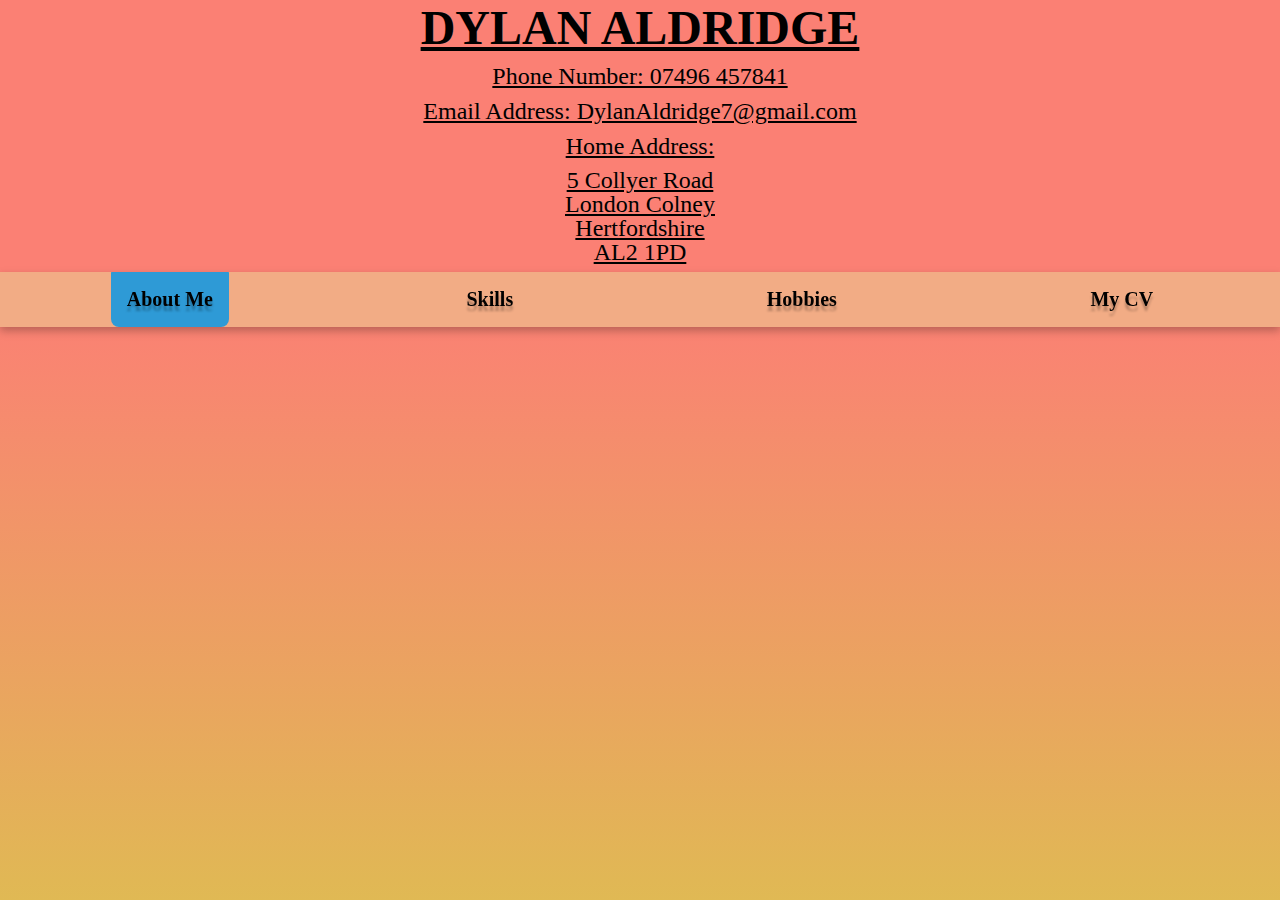
==== index.html @ ba331bc3 "Complete design of the title and navigation" ====
<!DOCTYPE html>
<html lang="en">

<head>
    <meta charset="UTF-8">
    <meta name="viewport" content="width=device-width, initial-scale=1.0">
    <title>Dylan Aldridge Portfolio</title>
    <link rel="stylesheet" href="assets/css/style.css">
</head>

<body>
    <div class="title"> <!-- My name and contact information -->
        <h1 class="name">Dylan Aldridge</h1>
        <div class="contact-info">
            <p class="phone">Phone Number: 07496 457841</p>
            <p class="email">Email Address: DylanAldridge7@gmail.com</p>
            <p class="address">Home Address:
                <span class="street">5 Collyer Road</span>
                <span class="city">London Colney</span>
                <span class="county">Hertfordshire</span>
                <span class="post-code">AL2 1PD</span>
            </p>
        </div>
    </div>
    <div class="navigation"> <!-- Navigation -->
        <div class="nav-link active"><a class="about-me" href="index.html">About Me</a></div>
        <div class="nav-link"><a class="skills" href="#">skills</a></div>
        <div class="nav-link"><a class="hobbies" href="#">Hobbies</a></div>
        <div class="nav-link"><a class="cv" href="https://bold.pro/my/dylan-aldridge" target="_blank">My CV</a></div>
    </div>
</body>

</html>
---- assets/css/style.css ----
* {
    margin: 0;
    padding: 0;
}

body {
    box-sizing: border-box;
    background: linear-gradient(180deg, #FB8074 33.85%, #E0B954 100%);
    height: 100vh;
}

/* Page Heading */

.title {
    text-decoration: underline;
    text-align: center;
    font-size: 1.5rem;
}

.name {
    margin-block-end: 0.5rem;
    text-transform: uppercase;
}

.address span {
    display: block;
    line-height: 1;
}

.street {
    margin-top: 0.5rem;
}

p {
    margin: 0.5rem;
}

/* Navigation */

.navigation {
    display: flex;
    justify-content: space-around;
    background: #F2AC85;
    filter: drop-shadow(0px 4px 4px rgba(0, 0, 0, 0.25));
    font-size: 1.25rem;
    font-weight: 700;
}

.nav-link {
    padding: 1rem;
    transition: 750ms ease-in-out;
}

.nav-link a {
    text-decoration: none;
    color: #000000;
    text-transform: capitalize;
    filter: drop-shadow(0px 5px 1px rgba(0, 0, 0, 0.25));
}

.active,
.nav-link:hover {
    border-radius: 0.05rem 0.05rem 0.5rem 0.5rem;
    background: #2E9AD6;
}
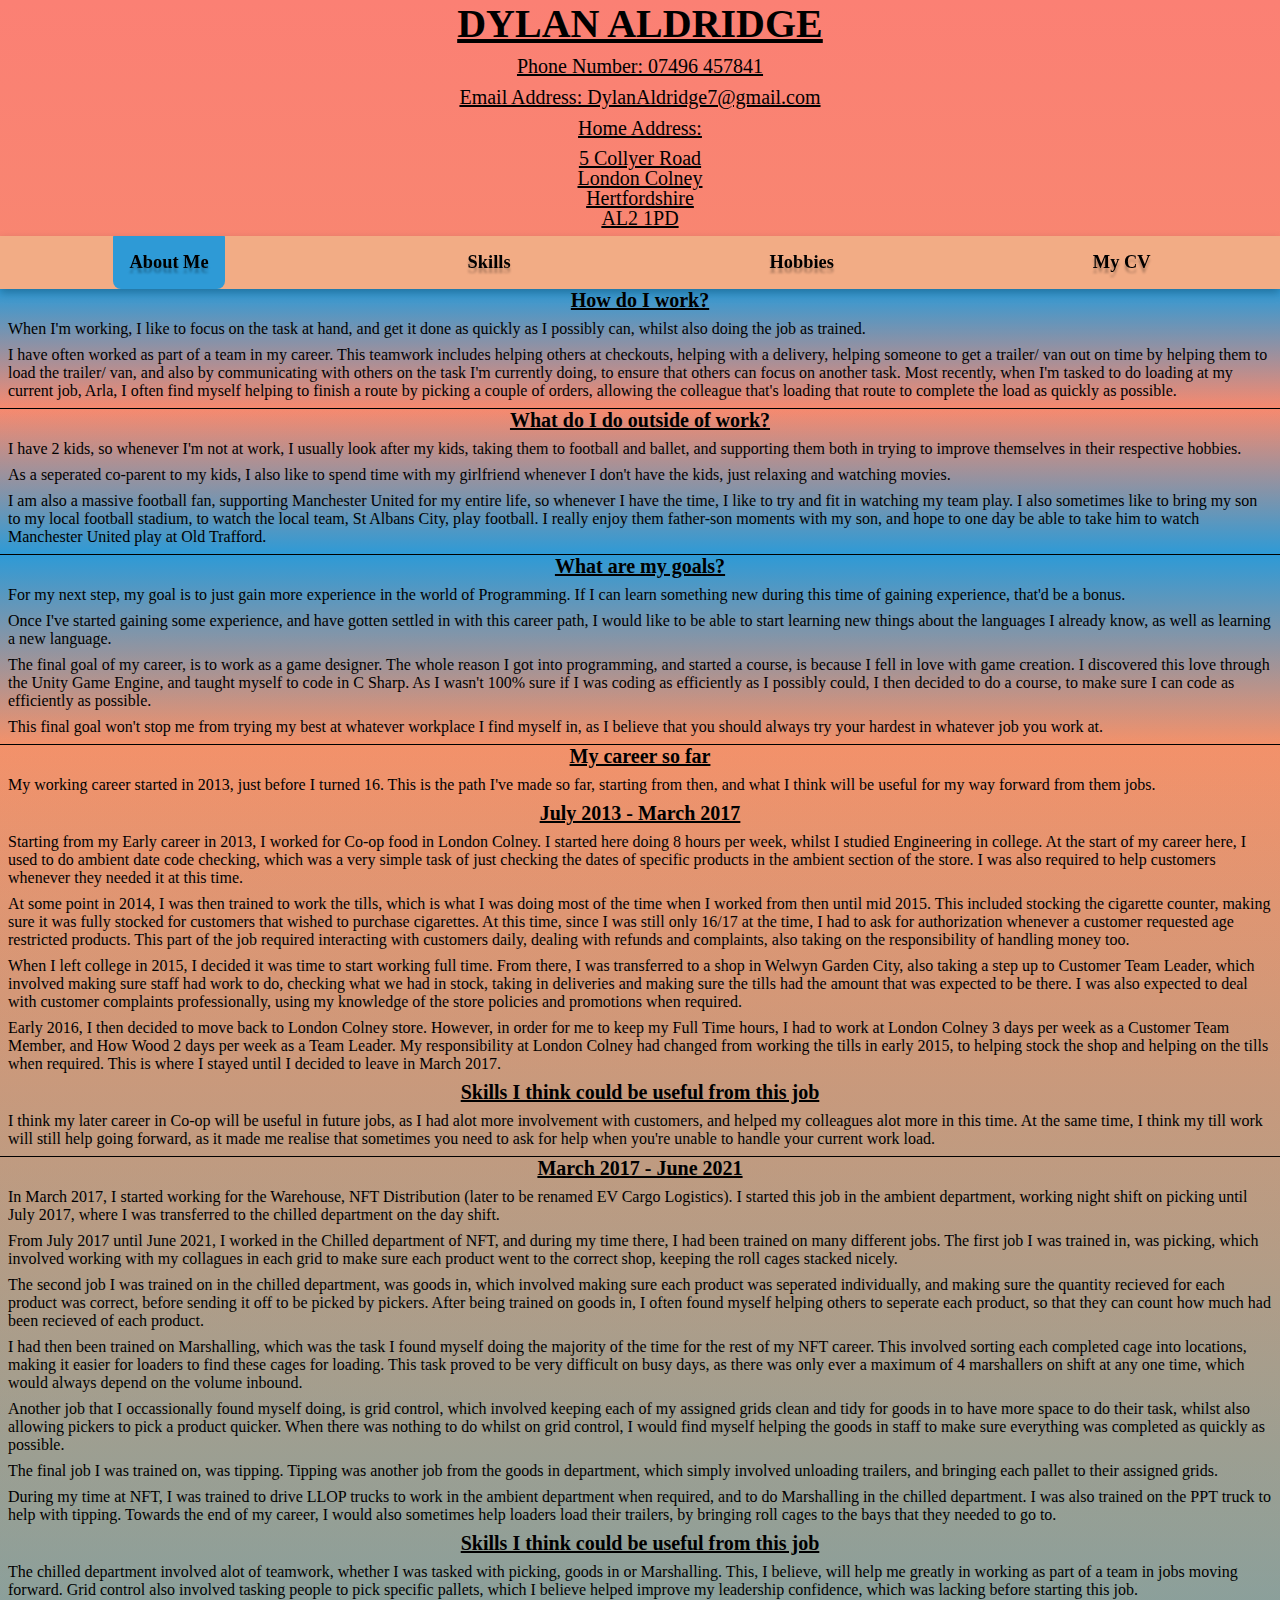
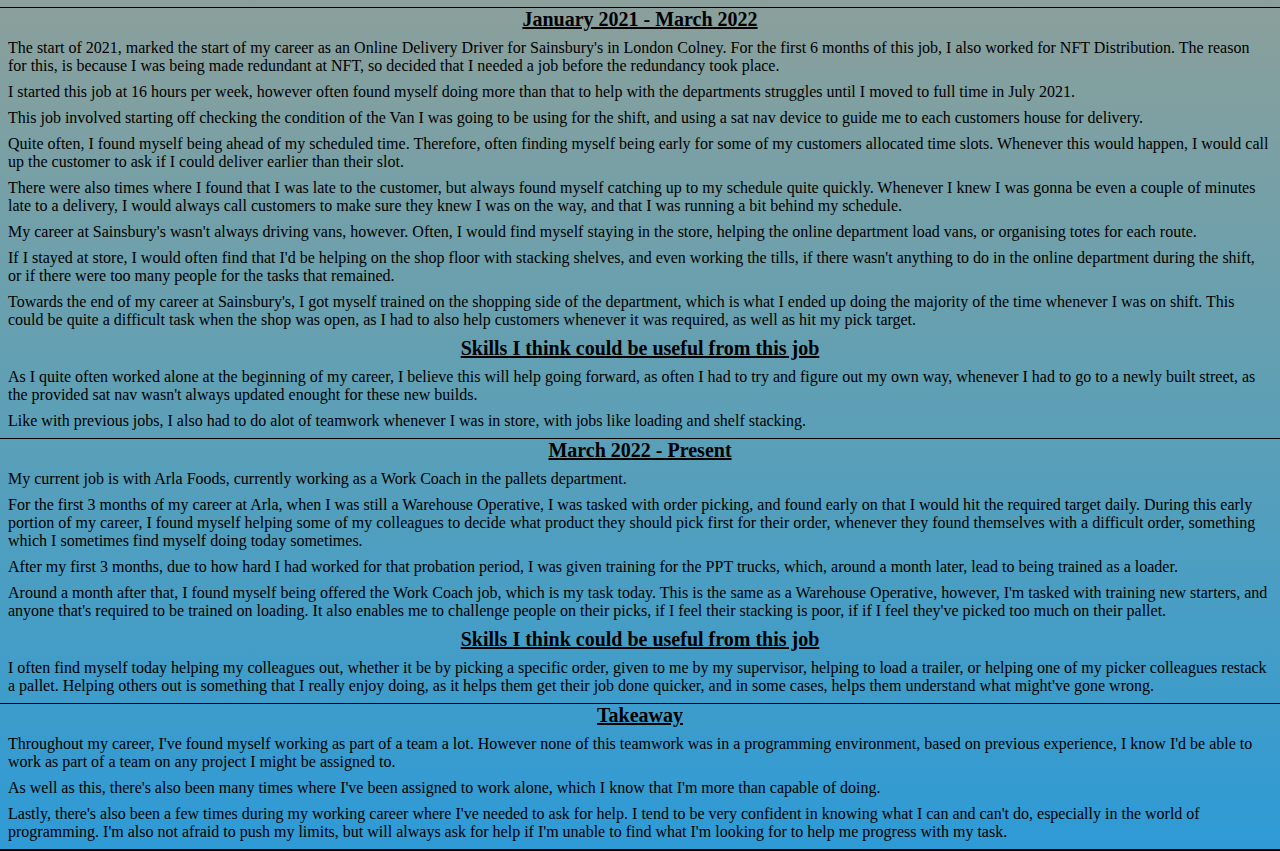
==== commit b31638bd: "Complete the about me page" ====
--- a/index.html
+++ b/index.html
@@ -28,6 +28,193 @@
         <div class="nav-link"><a class="hobbies" href="#">Hobbies</a></div>
         <div class="nav-link"><a class="cv" href="https://bold.pro/my/dylan-aldridge" target="_blank">My CV</a></div>
     </div>
+    <div class="page-info">
+        <div class="work-ethics">
+            <h2>How do I work?</h2>
+            <p>When I'm working, I like to focus on the task at hand, and get it done as quickly as I possibly can,
+                whilst also doing the job as trained.</p>
+            <p>I have often worked as part of a team in my career. This teamwork includes helping others at checkouts,
+                helping with a delivery, helping someone to get a trailer/ van out on time by helping them to load the
+                trailer/ van, and also by communicating with others on the task I'm currently doing, to ensure that
+                others can focus on another task. Most recently, when I'm tasked to do loading at my current job, Arla,
+                I often find myself helping to finish a route by picking a couple of orders, allowing the colleague
+                that's loading that route to complete the load as quickly as possible.</p>
+        </div>
+        <div class="outside-work">
+            <h2>What do I do outside of work?</h2>
+            <p>I have 2 kids, so whenever I'm not at work, I usually look after my kids, taking them to football and
+                ballet, and supporting them both in trying to improve themselves in their respective hobbies.</p>
+            <p>As a seperated co-parent to my kids, I also like to spend time with my girlfriend whenever I don't have
+                the kids, just relaxing and watching movies.</p>
+            <p>I am also a massive football fan, supporting Manchester United for my entire life, so whenever I have the
+                time, I like to try and fit in watching my team play. I also sometimes like to bring my son to my local
+                football stadium, to watch the local team, St Albans City, play football. I really enjoy them father-son
+                moments with my son, and hope to one day be able to take him to watch Manchester United play at Old
+                Trafford.</p>
+        </div>
+        <div class="goals">
+            <h2>What are my goals?</h2>
+            <p>For my next step, my goal is to just gain more experience in the world of Programming. If I can learn
+                something new during this time of gaining experience, that'd be a bonus.</p>
+            <p>Once I've started gaining some experience, and have gotten settled in with this career path, I would like
+                to be able to start learning new things about the languages I already know, as well as learning a new
+                language.</p>
+            <p>The final goal of my career, is to work as a game designer. The whole reason I got into programming, and
+                started a course, is because I fell in love with game creation. I discovered this love through the Unity
+                Game Engine, and taught myself to code in C Sharp. As I wasn't 100% sure if I was coding as efficiently
+                as I possibly could, I then decided to do a course, to make sure I can code as efficiently as possible.
+            </p>
+            <p>This final goal won't stop me from trying my best at whatever workplace I find myself in, as I believe
+                that you should always try your hardest in whatever job you work at.</p>
+        </div>
+        <div class="career">
+            <h2>My career so far</h2>
+            <div class="first-job">
+                <p>My working career started in 2013, just before I turned 16. This is the path I've made so far,
+                    starting from then, and what I think will be useful for my way forward from them jobs.</p>
+                <h3>July 2013 - March 2017</h3>
+                <p>Starting from my Early career in 2013, I worked for Co-op food in London Colney. I started here doing
+                    8
+                    hours per week, whilst I studied Engineering in college. At the start of my career here, I used to
+                    do
+                    ambient date code checking, which was a very simple task of just checking the dates of specific
+                    products
+                    in the ambient section of the store. I was also required to help customers whenever they needed it
+                    at
+                    this time.</p>
+                <p>At some point in 2014, I was then trained to work the tills, which is what I was doing most of the
+                    time
+                    when I worked from then until mid 2015. This included stocking the cigarette counter, making sure it
+                    was
+                    fully stocked for customers that wished to purchase cigarettes. At this time, since I was still only
+                    16/17 at the time, I had to ask for authorization whenever a customer requested age restricted
+                    products.
+                    This part of the job required interacting with customers daily, dealing with refunds and complaints,
+                    also taking on the responsibility of handling money too.</p>
+                <p>When I left college in 2015, I decided it was time to start working full time. From there, I was
+                    transferred to a shop in Welwyn Garden City, also taking a step up to Customer Team Leader, which
+                    involved making sure staff had work to do, checking what we had in stock, taking in deliveries and
+                    making sure the tills had the amount that was expected to be there. I was also expected to deal with
+                    customer complaints professionally, using my knowledge of the store policies and promotions when
+                    required.</p>
+                <p>Early 2016, I then decided to move back to London Colney store. However, in order for me to keep my
+                    Full
+                    Time hours, I had to work at London Colney 3 days per week as a Customer Team Member, and How Wood 2
+                    days per week as a Team Leader. My responsibility at London Colney had changed from working the
+                    tills in
+                    early 2015, to helping stock the shop and helping on the tills when required. This is where I stayed
+                    until I decided to leave in March 2017.</p>
+                <h3>Skills I think could be useful from this job</h3>
+                <p>I think my later career in Co-op will be useful in future jobs, as I had alot more involvement with
+                    customers, and helped my colleagues alot more in this time. At the same time, I think my till work
+                    will still help going forward, as it made me realise that sometimes you need to ask for help when
+                    you're unable to handle your current work load.</p>
+            </div>
+            <div class="second-job">
+                <h3>March 2017 - June 2021</h3>
+                <p>In March 2017, I started working for the Warehouse, NFT Distribution (later to be renamed EV Cargo
+                    Logistics). I started this job in the ambient department, working night shift on picking until July
+                    2017, where
+                    I was transferred to the chilled department on the day shift.</p>
+                <p>From July 2017 until June 2021, I worked in the Chilled department of NFT, and during my time there,
+                    I had been trained on many different jobs. The first job I was trained in, was picking, which
+                    involved working with my collagues in each grid to make sure each product went to the correct shop,
+                    keeping the roll cages stacked nicely.</p>
+                <p>The second job I was trained on in the chilled department, was goods in, which involved making sure
+                    each product was seperated individually, and making sure the quantity recieved for each product was
+                    correct, before sending it off to be picked by pickers. After being trained on goods in, I often
+                    found myself helping others to seperate each product, so that they can count how much had been
+                    recieved of each product.</p>
+                <p>I had then been trained on Marshalling, which was the task I found myself doing the majority of the
+                    time for the rest of my NFT career. This involved sorting each completed cage into locations, making
+                    it easier for loaders to find these cages for loading. This task proved to be very difficult on busy
+                    days, as there was only ever a maximum of 4 marshallers on shift at any one time, which would always
+                    depend on the volume inbound.</p>
+                <p>Another job that I occassionally found myself doing, is grid control, which involved keeping each of
+                    my assigned grids clean and tidy for goods in to have more space to do their task, whilst also
+                    allowing pickers to pick a product quicker. When there was nothing to do whilst on grid control, I
+                    would find myself helping the goods in staff to make sure everything was completed as quickly as
+                    possible.</p>
+                <p>The final job I was trained on, was tipping. Tipping was another job from the goods in department,
+                    which simply involved unloading trailers, and bringing each pallet to their assigned grids.</p>
+                <p>During my time at NFT, I was trained to drive LLOP trucks to work in the ambient department when
+                    required, and to do Marshalling in the chilled department. I was also trained on the PPT truck to
+                    help with tipping. Towards the end of my career, I would also sometimes help loaders load their
+                    trailers, by bringing roll cages to the bays that they needed to go to.</p>
+                <h3>Skills I think could be useful from this job</h3>
+                <p>The chilled department involved alot of teamwork, whether I was tasked with picking, goods in or
+                    Marshalling. This, I believe, will help me greatly in working as part of a team in jobs moving
+                    forward. Grid control also involved tasking people to pick specific pallets, which I believe helped
+                    improve my leadership confidence, which was lacking before starting this job.</p>
+            </div>
+            <div class="third-job">
+                <h3>January 2021 - March 2022</h3>
+                <p>The start of 2021, marked the start of my career as an Online Delivery Driver for Sainsbury's in
+                    London Colney. For the first 6 months of this job, I also worked for NFT Distribution. The reason
+                    for this, is because I was being made redundant at NFT, so decided that I needed a job before the
+                    redundancy took place.</p>
+                <p>I started this job at 16 hours per week, however often found myself doing more than that to help with
+                    the departments struggles until I moved to full time in July 2021.</p>
+                <p>This job involved starting off checking the condition of the Van I was going to be using for the
+                    shift, and using a sat nav device to guide me to each customers house for delivery.</p>
+                <p>Quite often, I found myself being ahead of my scheduled time. Therefore, often finding myself being
+                    early for some of my customers allocated time slots. Whenever this would happen, I would call up the
+                    customer to ask if I could deliver earlier than their slot.</p>
+                <p>There were also times where I found that I was late to the customer, but always found myself catching
+                    up to my schedule quite quickly. Whenever I knew I was gonna be even a couple of minutes late to a
+                    delivery, I would always call customers to make sure they knew I was on the way, and that I was
+                    running a bit behind my schedule.</p>
+                <p>My career at Sainsbury's wasn't always driving vans, however. Often, I would find myself staying in
+                    the store, helping the online department load vans, or organising totes for each route.</p>
+                <p>If I stayed at store, I would often find that I'd be helping on the shop floor with stacking shelves,
+                    and even working the tills, if there wasn't anything to do in the online department during the
+                    shift, or if there were too many people for the tasks that remained.</p>
+                <p>Towards the end of my career at Sainsbury's, I got myself trained on the shopping side of the
+                    department, which is what I ended up doing the majority of the time whenever I was on shift. This
+                    could be quite a difficult task when the shop was open, as I had to also help customers whenever it
+                    was required, as well as hit my pick target.</p>
+                <h3>Skills I think could be useful from this job</h3>
+                <p>As I quite often worked alone at the beginning of my career, I believe this will help going forward,
+                    as often I had to try and figure out my own way, whenever I had to go to a newly built street, as
+                    the provided sat nav wasn't always updated enought for these new builds.</p>
+                <p>Like with previous jobs, I also had to do alot of teamwork whenever I was in store, with jobs like
+                    loading and shelf stacking.</p>
+            </div>
+            <div class="fouth-job">
+                <h3>March 2022 - Present</h3>
+                <p>My current job is with Arla Foods, currently working as a Work Coach in the pallets department.</p>
+                <p>For the first 3 months of my career at Arla, when I was still a Warehouse Operative, I was tasked
+                    with order picking, and found early on that
+                    I would hit the required target daily. During this early portion of my career, I found myself
+                    helping some of my colleagues to decide what product they should pick first for their order,
+                    whenever they found themselves with a difficult order, something which I sometimes find myself doing
+                    today sometimes.</p>
+                <p>After my first 3 months, due to how hard I had worked for that probation period, I was given training
+                    for the PPT trucks, which, around a month later, lead to being trained as a loader.</p>
+                <p>Around a month after that, I found myself being offered the Work Coach job, which is my task today.
+                    This is the same as a Warehouse Operative, however, I'm tasked with training new starters, and
+                    anyone that's required to be trained on loading. It also enables me to challenge people on their
+                    picks, if I feel their stacking is poor, if if I feel they've picked too much on their pallet.</p>
+                <h3>Skills I think could be useful from this job</h3>
+                <p>I often find myself today helping my colleagues out, whether it be by picking a specific order, given
+                    to me by my supervisor, helping to load a trailer, or helping one of my picker colleagues restack a
+                    pallet. Helping others out is something that I really enjoy doing, as it helps them get their job
+                    done quicker, and in some cases, helps them understand what might've gone wrong.</p>
+            </div>
+            <div class="summary">
+                <h3>Takeaway</h3>
+                <p>Throughout my career, I've found myself working as part of a team a lot. However none of this
+                    teamwork was in a programming environment, based on previous experience, I know I'd be able to work
+                    as part of a team on any project I might be assigned to.</p>
+                <p>As well as this, there's also been many times where I've been assigned to work alone, which I know
+                    that I'm more than capable of doing.</p>
+                <p>Lastly, there's also been a few times during my working career where I've needed to ask for help. I
+                    tend to be very confident in knowing what I can and can't do, especially in the world of
+                    programming. I'm also not afraid to push my limits, but will always ask for help if I'm unable to
+                    find what I'm looking for to help me progress with my task.</p>
+            </div>
+        </div>
+    </div>
 </body>
 
 </html>--- a/assets/css/style.css
+++ b/assets/css/style.css
@@ -5,16 +5,16 @@
 
 body {
     box-sizing: border-box;
-    background: linear-gradient(180deg, #FB8074 33.85%, #E0B954 100%);
-    height: 100vh;
+    background: linear-gradient(180deg, #FB8074 0%, #E0B954 100%);
+    min-height: 100vh;
 }
 
 /* Page Heading */
 
-.title {
+.title, h2, h3 {
     text-decoration: underline;
     text-align: center;
-    font-size: 1.5rem;
+    font-size: 1.25rem;
 }
 
 .name {
@@ -42,7 +42,7 @@
     justify-content: space-around;
     background: #F2AC85;
     filter: drop-shadow(0px 4px 4px rgba(0, 0, 0, 0.25));
-    font-size: 1.25rem;
+    font-size: 1.15rem;
     font-weight: 700;
 }
 
@@ -63,3 +63,31 @@
     border-radius: 0.05rem 0.05rem 0.5rem 0.5rem;
     background: #2E9AD6;
 }
+
+/* Page specific css */
+
+/* About Me page */
+
+.work-ethics,
+.goals {
+    background: linear-gradient(180deg, #2E9AD6 0%, rgba(224, 185, 84, 0.00) 100%);
+}
+
+.outside-work,
+.career {
+    background: linear-gradient(180deg, rgba(224, 185, 84, 0.00) 0%, #2E9AD6 100%);
+}
+
+.page-info div p:last-child {
+    margin-bottom: 0;
+    padding-bottom: 0.5rem;
+}
+
+.page-info div p:first-child {
+    margin-top: 0;
+    padding-top: 0.5rem;
+}
+
+.page-info div {
+    border-bottom: 1px solid black;
+}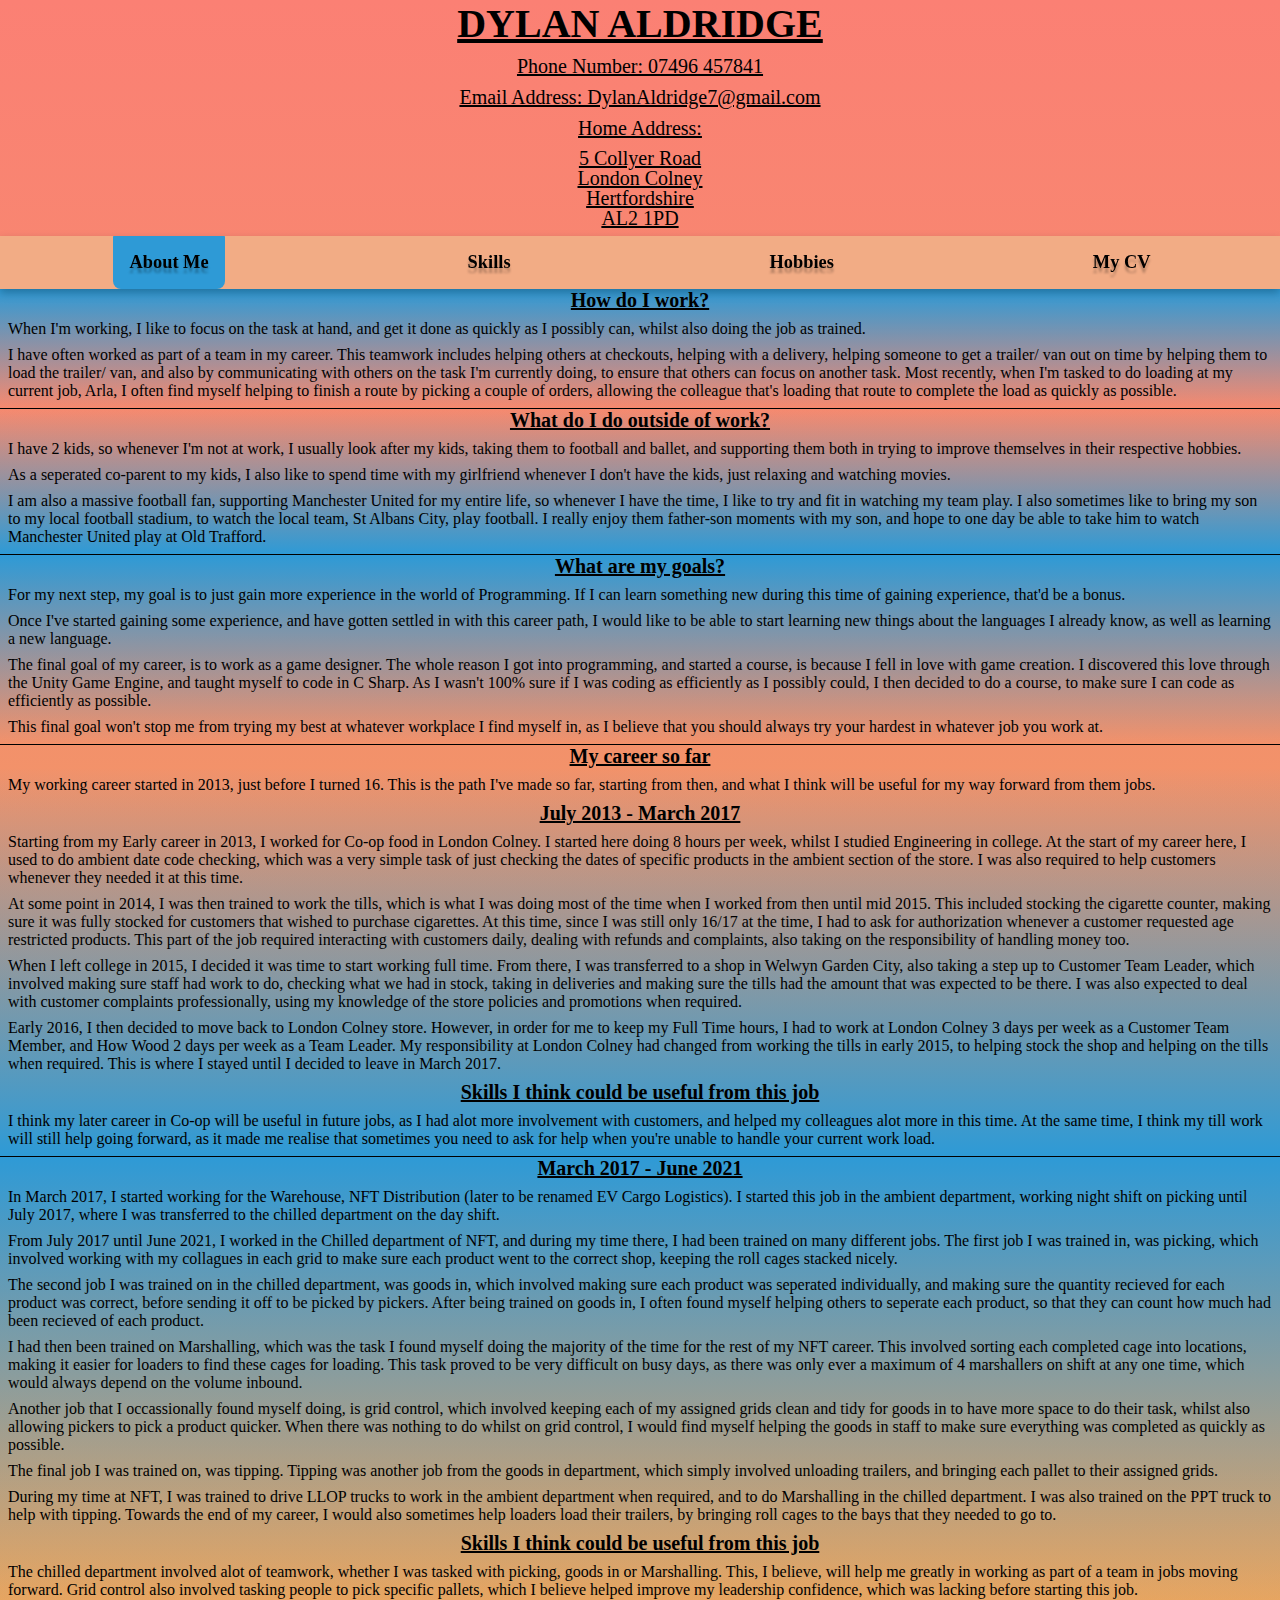
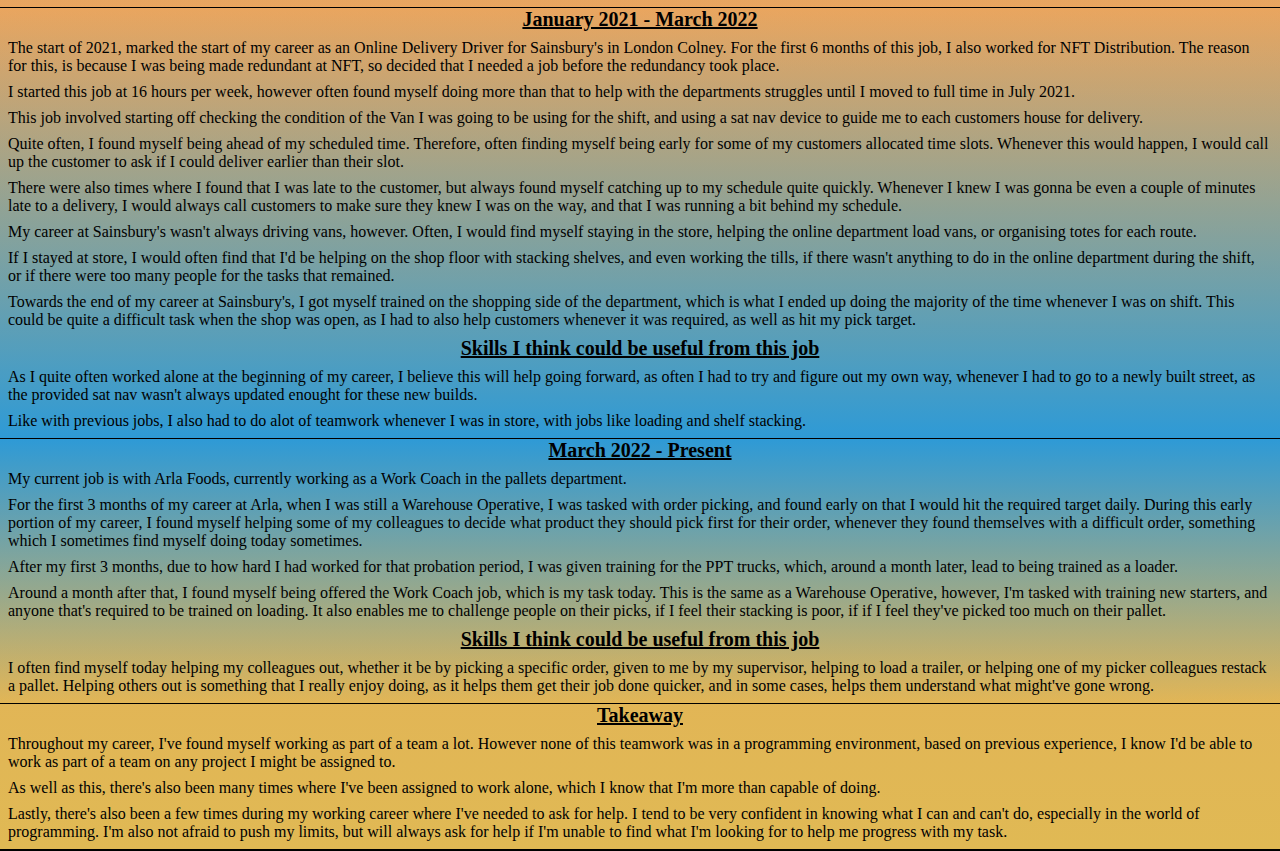
==== commit 321d3deb: "Complete skills page and make slight modifications to navigation styling" ====
--- a/index.html
+++ b/index.html
@@ -6,6 +6,7 @@
     <meta name="viewport" content="width=device-width, initial-scale=1.0">
     <title>Dylan Aldridge Portfolio</title>
     <link rel="stylesheet" href="assets/css/style.css">
+    <link rel="stylesheet" href="assets/css/about-me.css">
 </head>
 
 <body>
@@ -24,12 +25,12 @@
     </div>
     <div class="navigation"> <!-- Navigation -->
         <div class="nav-link active"><a class="about-me" href="index.html">About Me</a></div>
-        <div class="nav-link"><a class="skills" href="#">skills</a></div>
+        <div class="nav-link"><a class="skills" href="skills.html">skills</a></div>
         <div class="nav-link"><a class="hobbies" href="#">Hobbies</a></div>
         <div class="nav-link"><a class="cv" href="https://bold.pro/my/dylan-aldridge" target="_blank">My CV</a></div>
     </div>
-    <div class="page-info">
-        <div class="work-ethics">
+    <div class="page-info"> <!-- About Me Page -->
+        <div class="work-ethics"> <!-- How I Work -->
             <h2>How do I work?</h2>
             <p>When I'm working, I like to focus on the task at hand, and get it done as quickly as I possibly can,
                 whilst also doing the job as trained.</p>
@@ -40,7 +41,7 @@
                 I often find myself helping to finish a route by picking a couple of orders, allowing the colleague
                 that's loading that route to complete the load as quickly as possible.</p>
         </div>
-        <div class="outside-work">
+        <div class="outside-work"> <!-- What I Do Outside Of Work -->
             <h2>What do I do outside of work?</h2>
             <p>I have 2 kids, so whenever I'm not at work, I usually look after my kids, taking them to football and
                 ballet, and supporting them both in trying to improve themselves in their respective hobbies.</p>
@@ -52,7 +53,7 @@
                 moments with my son, and hope to one day be able to take him to watch Manchester United play at Old
                 Trafford.</p>
         </div>
-        <div class="goals">
+        <div class="goals"> <!-- My Goals And Aspirations -->
             <h2>What are my goals?</h2>
             <p>For my next step, my goal is to just gain more experience in the world of Programming. If I can learn
                 something new during this time of gaining experience, that'd be a bonus.</p>
@@ -67,9 +68,9 @@
             <p>This final goal won't stop me from trying my best at whatever workplace I find myself in, as I believe
                 that you should always try your hardest in whatever job you work at.</p>
         </div>
-        <div class="career">
+        <div class="career"> <!-- What I've Done In My Career -->
             <h2>My career so far</h2>
-            <div class="first-job">
+            <div class="first-job"> <!-- Co-op -->
                 <p>My working career started in 2013, just before I turned 16. This is the path I've made so far,
                     starting from then, and what I think will be useful for my way forward from them jobs.</p>
                 <h3>July 2013 - March 2017</h3>
@@ -110,7 +111,7 @@
                     will still help going forward, as it made me realise that sometimes you need to ask for help when
                     you're unable to handle your current work load.</p>
             </div>
-            <div class="second-job">
+            <div class="second-job"> <!-- NFT Distribution/ EV Cargo Logistics -->
                 <h3>March 2017 - June 2021</h3>
                 <p>In March 2017, I started working for the Warehouse, NFT Distribution (later to be renamed EV Cargo
                     Logistics). I started this job in the ambient department, working night shift on picking until July
@@ -147,7 +148,7 @@
                     forward. Grid control also involved tasking people to pick specific pallets, which I believe helped
                     improve my leadership confidence, which was lacking before starting this job.</p>
             </div>
-            <div class="third-job">
+            <div class="third-job"> <!-- Sainsbury's -->
                 <h3>January 2021 - March 2022</h3>
                 <p>The start of 2021, marked the start of my career as an Online Delivery Driver for Sainsbury's in
                     London Colney. For the first 6 months of this job, I also worked for NFT Distribution. The reason
@@ -180,7 +181,7 @@
                 <p>Like with previous jobs, I also had to do alot of teamwork whenever I was in store, with jobs like
                     loading and shelf stacking.</p>
             </div>
-            <div class="fouth-job">
+            <div class="fourth-job"> <!-- Arla -->
                 <h3>March 2022 - Present</h3>
                 <p>My current job is with Arla Foods, currently working as a Work Coach in the pallets department.</p>
                 <p>For the first 3 months of my career at Arla, when I was still a Warehouse Operative, I was tasked
@@ -201,7 +202,7 @@
                     pallet. Helping others out is something that I really enjoy doing, as it helps them get their job
                     done quicker, and in some cases, helps them understand what might've gone wrong.</p>
             </div>
-            <div class="summary">
+            <div class="summary"> <!-- What I can provide from all previous jobs combined -->
                 <h3>Takeaway</h3>
                 <p>Throughout my career, I've found myself working as part of a team a lot. However none of this
                     teamwork was in a programming environment, based on previous experience, I know I'd be able to work
--- a/assets/css/style.css
+++ b/assets/css/style.css
@@ -44,6 +44,8 @@
     filter: drop-shadow(0px 4px 4px rgba(0, 0, 0, 0.25));
     font-size: 1.15rem;
     font-weight: 700;
+    position: sticky;
+    top: 0;
 }
 
 .nav-link {
@@ -62,32 +64,4 @@
 .nav-link:hover {
     border-radius: 0.05rem 0.05rem 0.5rem 0.5rem;
     background: #2E9AD6;
-}
-
-/* Page specific css */
-
-/* About Me page */
-
-.work-ethics,
-.goals {
-    background: linear-gradient(180deg, #2E9AD6 0%, rgba(224, 185, 84, 0.00) 100%);
-}
-
-.outside-work,
-.career {
-    background: linear-gradient(180deg, rgba(224, 185, 84, 0.00) 0%, #2E9AD6 100%);
-}
-
-.page-info div p:last-child {
-    margin-bottom: 0;
-    padding-bottom: 0.5rem;
-}
-
-.page-info div p:first-child {
-    margin-top: 0;
-    padding-top: 0.5rem;
-}
-
-.page-info div {
-    border-bottom: 1px solid black;
 }--- a/assets/css/about-me.css
+++ b/assets/css/about-me.css
@@ -0,0 +1,26 @@
+.work-ethics,
+.goals,
+.second-job,
+.fourth-job {
+    background: linear-gradient(180deg, #2E9AD6 0%, rgba(224, 185, 84, 0.00) 100%);
+}
+
+.outside-work,
+.first-job,
+.third-job {
+    background: linear-gradient(180deg, rgba(224, 185, 84, 0.00) 0%, #2E9AD6 100%);
+}
+
+.page-info div p:last-child {
+    margin-bottom: 0;
+    padding-bottom: 0.5rem;
+}
+
+.page-info div p:first-child {
+    margin-top: 0;
+    padding-top: 0.5rem;
+}
+
+.page-info div {
+    border-bottom: 1px solid black;
+}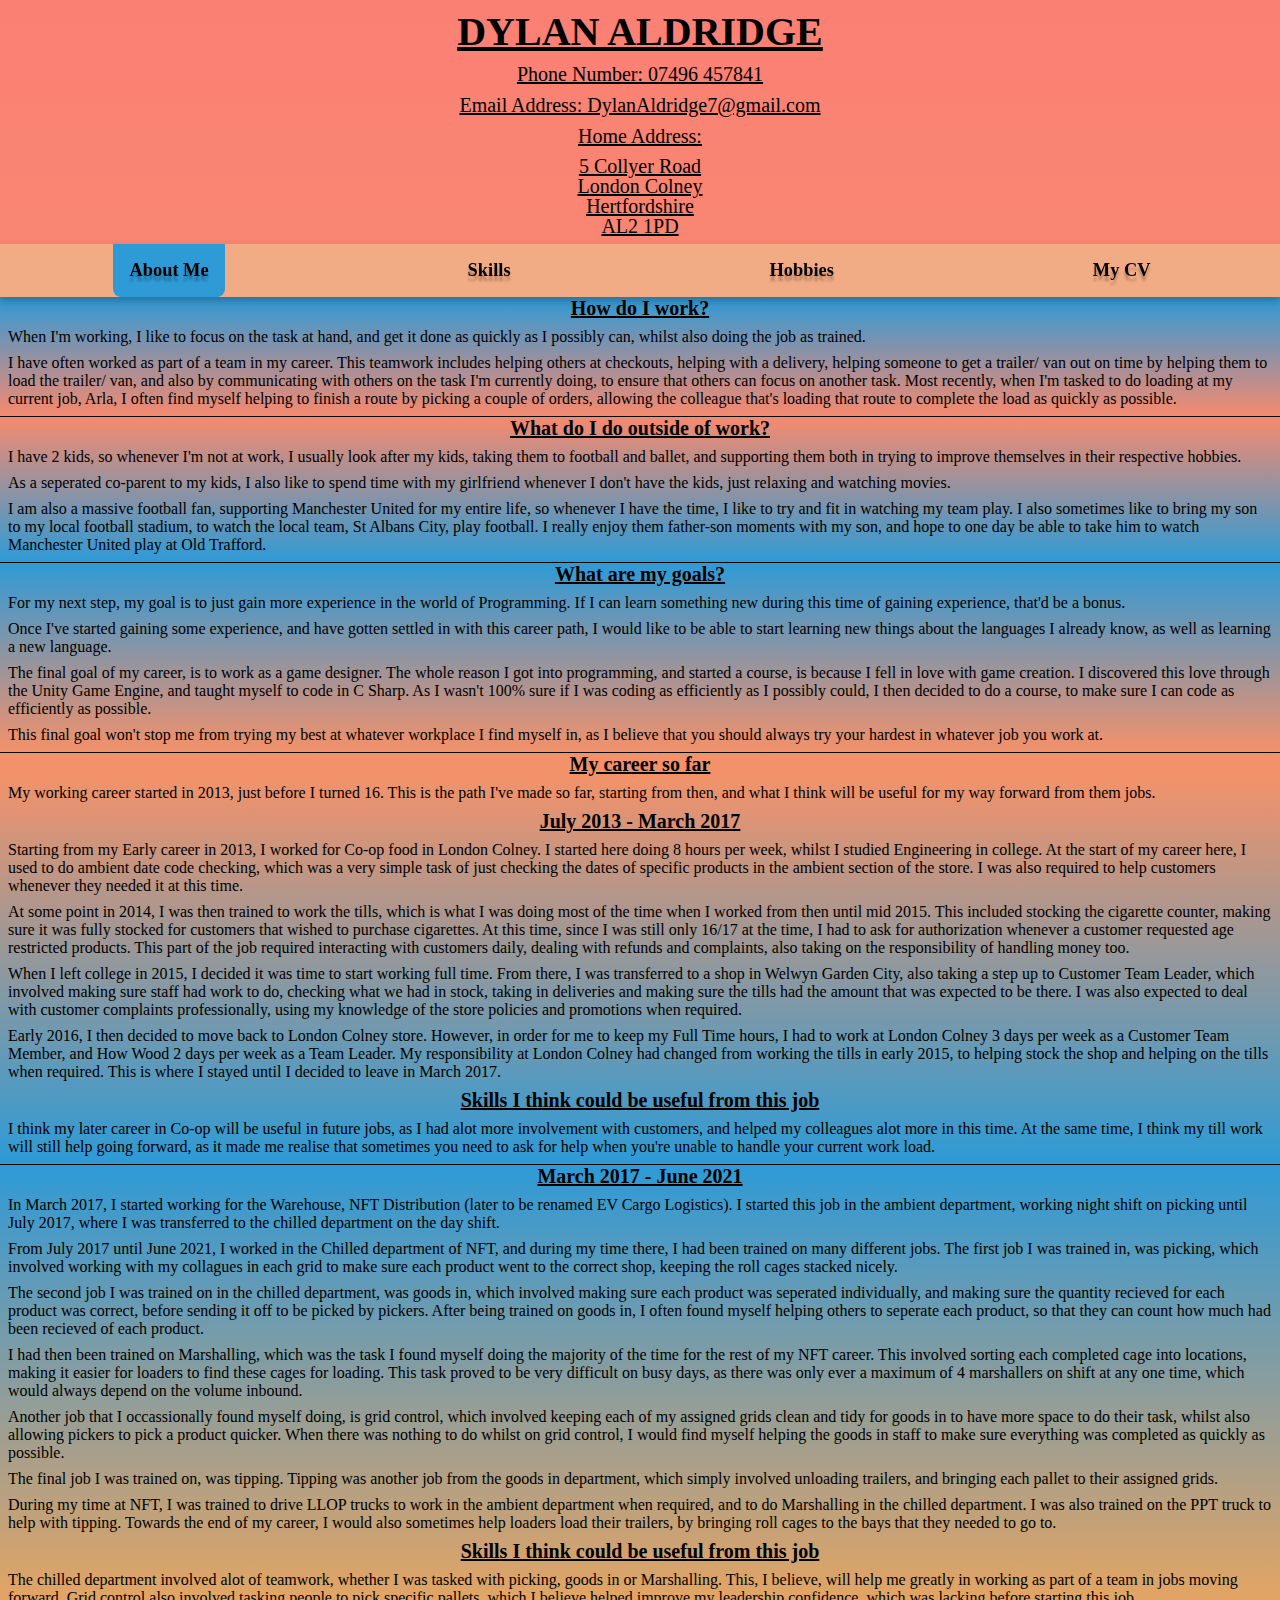
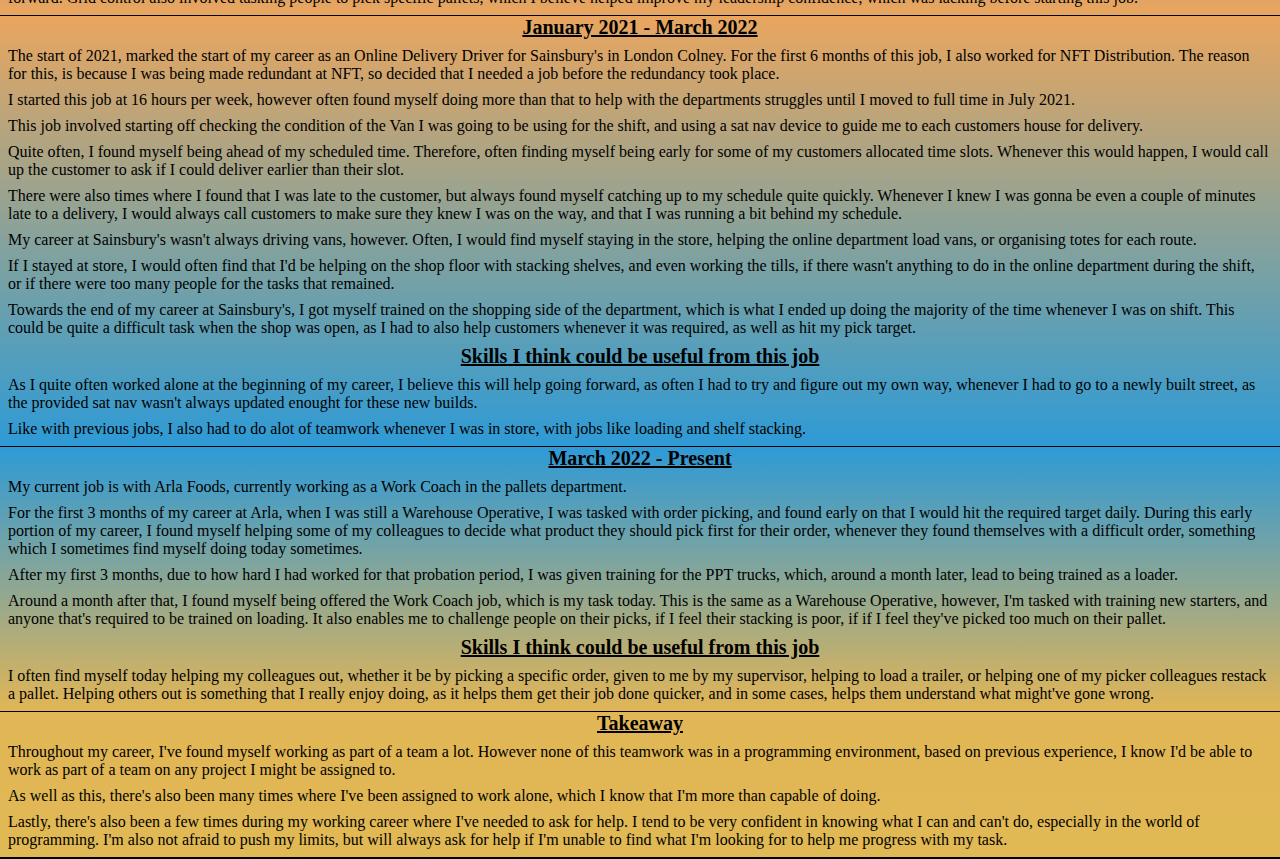
==== commit 4cf5c0bd: "Add content and styling for my hobbies" ====
--- a/index.html
+++ b/index.html
@@ -26,7 +26,7 @@
     <div class="navigation"> <!-- Navigation -->
         <div class="nav-link active"><a class="about-me" href="index.html">About Me</a></div>
         <div class="nav-link"><a class="skills" href="skills.html">skills</a></div>
-        <div class="nav-link"><a class="hobbies" href="#">Hobbies</a></div>
+        <div class="nav-link"><a class="hobbies" href="hobbies.html">Hobbies</a></div>
         <div class="nav-link"><a class="cv" href="https://bold.pro/my/dylan-aldridge" target="_blank">My CV</a></div>
     </div>
     <div class="page-info"> <!-- About Me Page -->
--- a/assets/css/style.css
+++ b/assets/css/style.css
@@ -18,7 +18,7 @@
 }
 
 .name {
-    margin-block-end: 0.5rem;
+    margin-block: 0.5rem;
     text-transform: uppercase;
 }
 
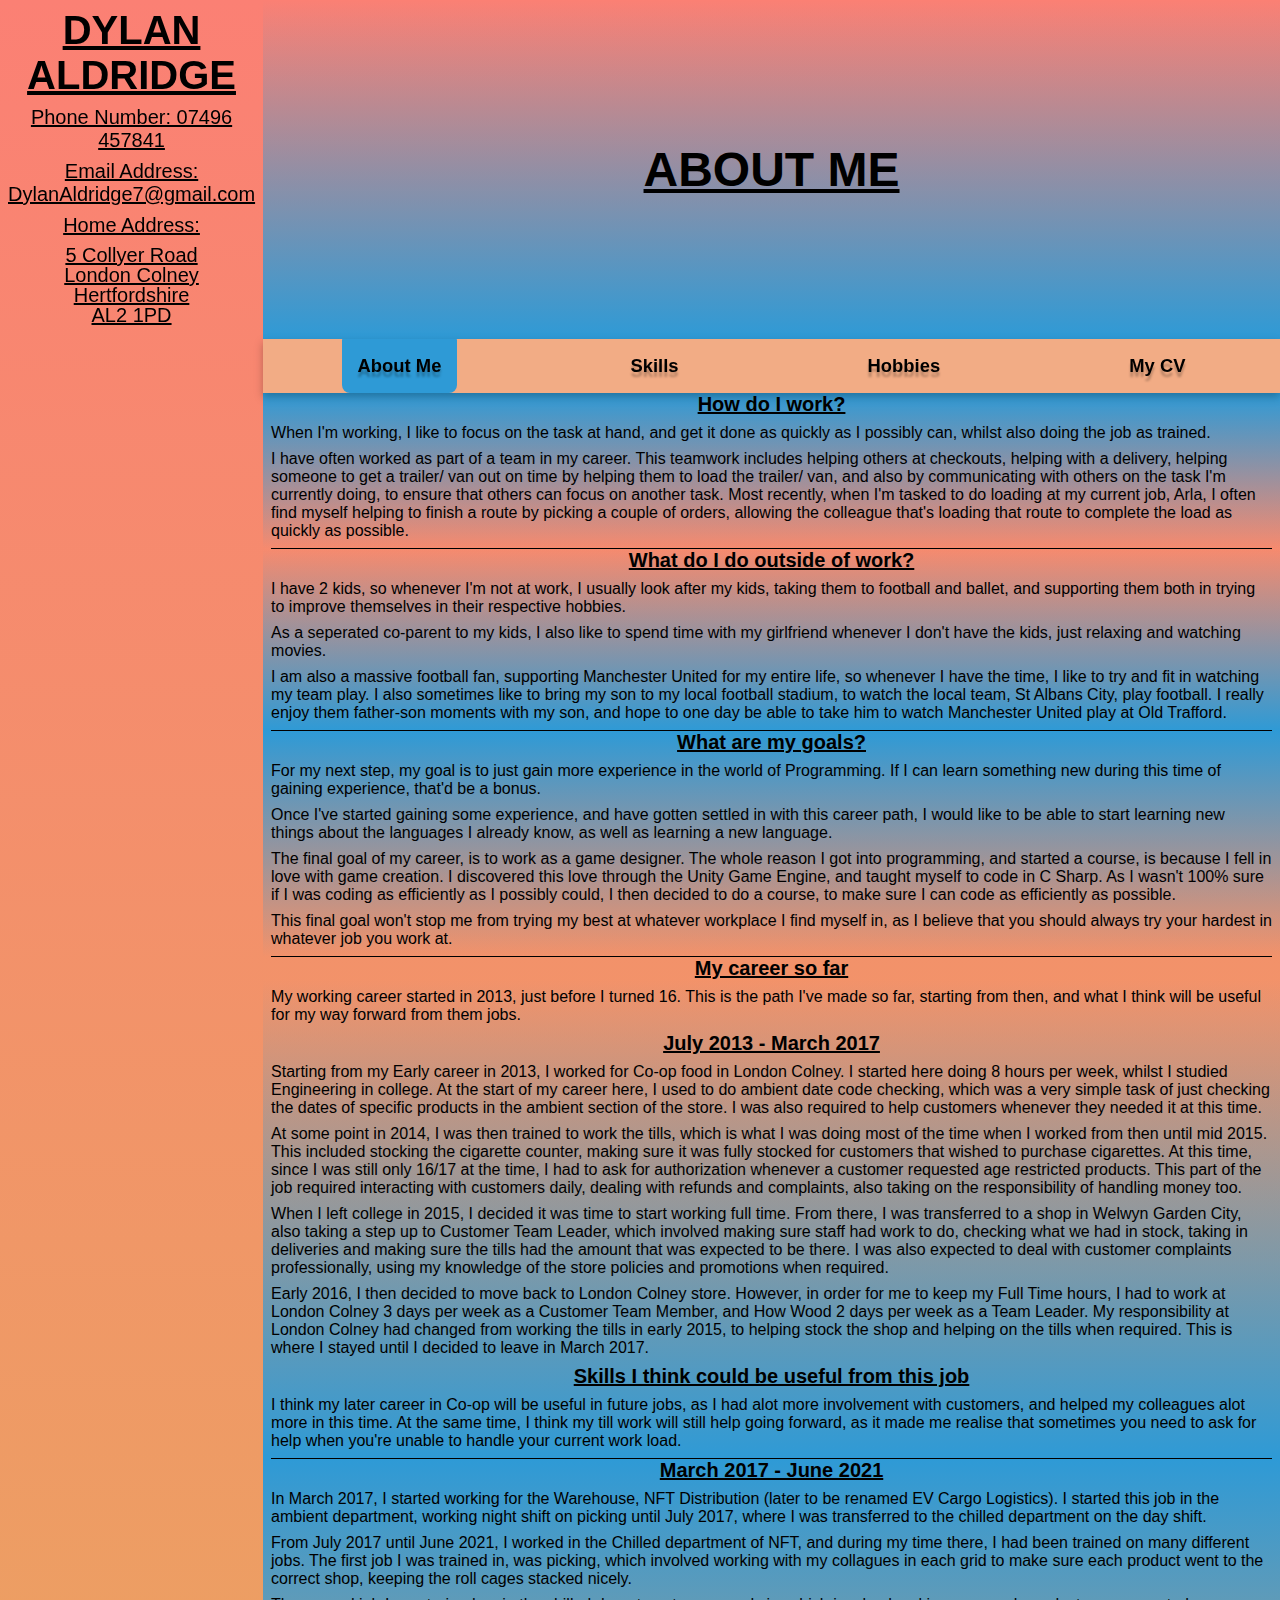
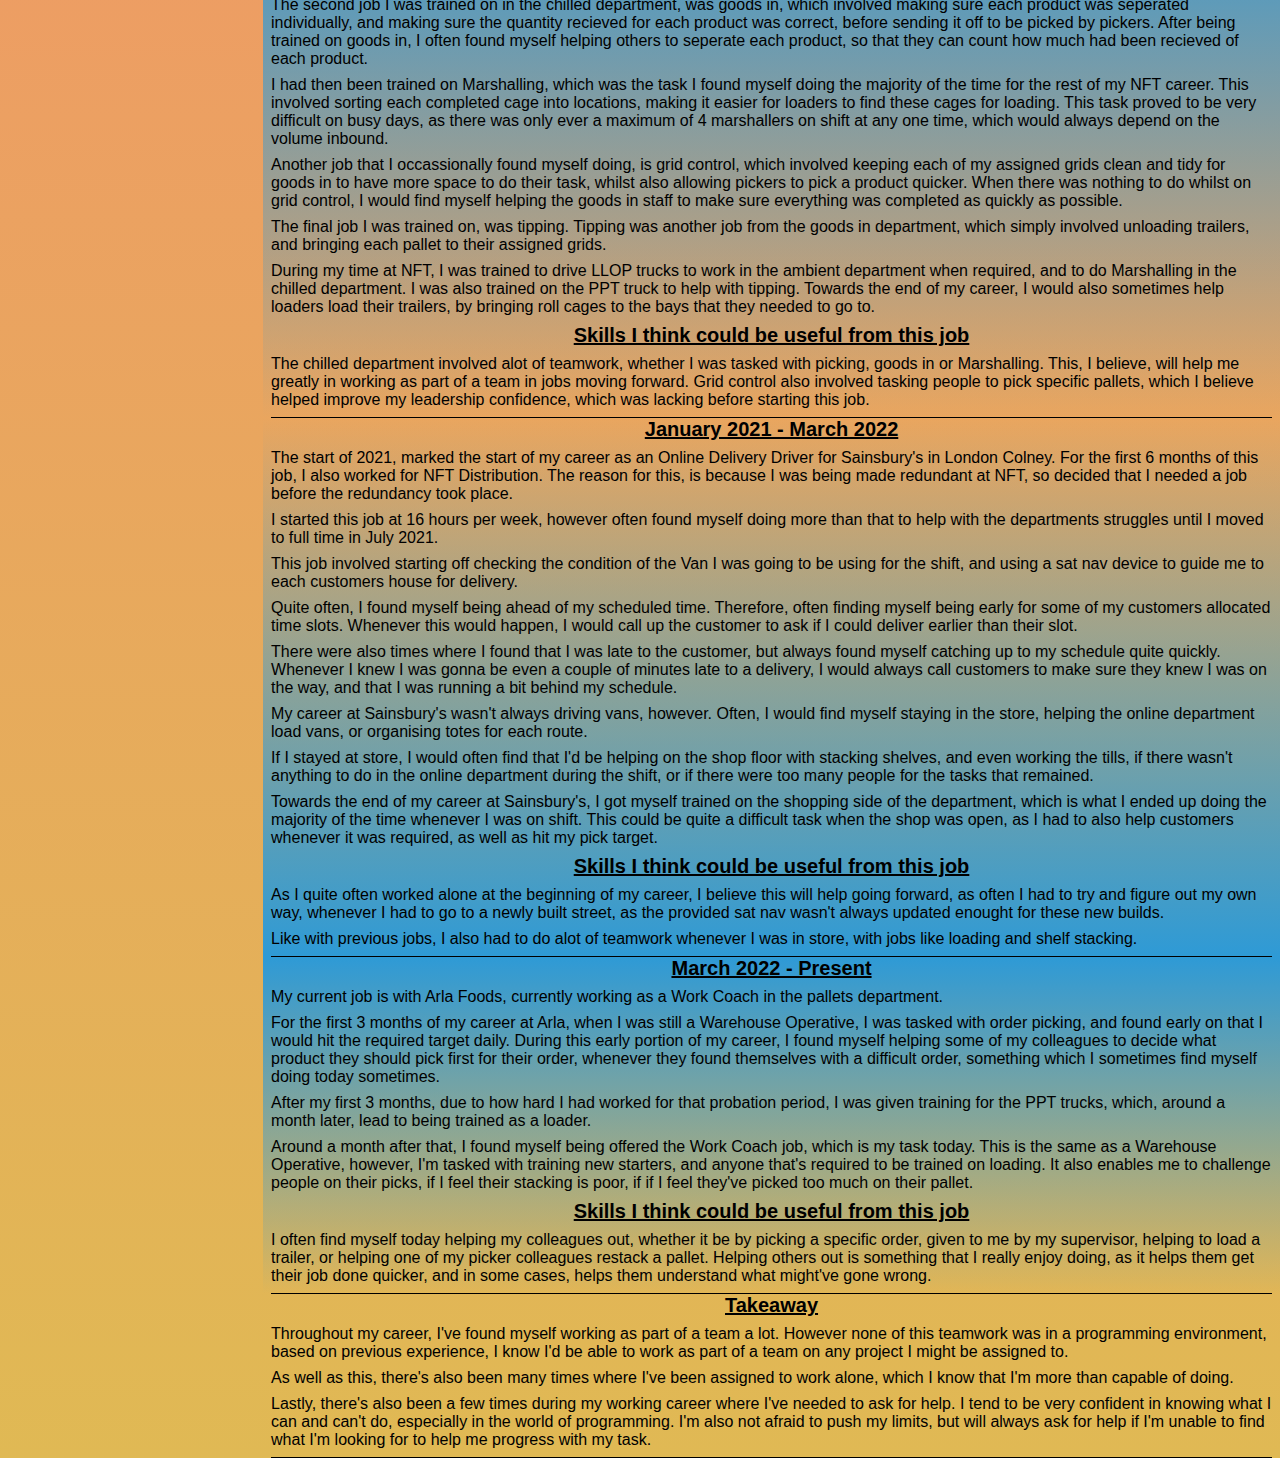
==== commit da7dc9ec: "Complete the desktop view of the page and fix any issues that come along during this process" ====
--- a/index.html
+++ b/index.html
@@ -23,13 +23,14 @@
             </p>
         </div>
     </div>
-    <div class="navigation"> <!-- Navigation -->
-        <div class="nav-link active"><a class="about-me" href="index.html">About Me</a></div>
-        <div class="nav-link"><a class="skills" href="skills.html">skills</a></div>
-        <div class="nav-link"><a class="hobbies" href="hobbies.html">Hobbies</a></div>
-        <div class="nav-link"><a class="cv" href="https://bold.pro/my/dylan-aldridge" target="_blank">My CV</a></div>
-    </div>
     <div class="page-info"> <!-- About Me Page -->
+        <div class="page-name">About Me</div>
+        <div class="navigation"> <!-- Navigation -->
+            <div class="nav-link active"><a class="about-me" href="index.html">About Me</a></div>
+            <div class="nav-link"><a class="skills" href="skills.html">skills</a></div>
+            <div class="nav-link"><a class="hobbies" href="hobbies.html">Hobbies</a></div>
+            <div class="nav-link"><a class="cv" href="https://bold.pro/my/dylan-aldridge" target="_blank">My CV</a></div>
+        </div>
         <div class="work-ethics"> <!-- How I Work -->
             <h2>How do I work?</h2>
             <p>When I'm working, I like to focus on the task at hand, and get it done as quickly as I possibly can,
--- a/assets/css/style.css
+++ b/assets/css/style.css
@@ -7,6 +7,7 @@
     box-sizing: border-box;
     background: linear-gradient(180deg, #FB8074 0%, #E0B954 100%);
     min-height: 100vh;
+    font-family: 'Segoe UI', Tahoma, Geneva, Verdana, sans-serif;
 }
 
 /* Page Heading */
@@ -35,9 +36,13 @@
     margin: 0.5rem;
 }
 
+.page-name {
+    display: none;
+}
+
 /* Navigation */
 
-.navigation {
+.page-info .navigation {
     display: flex;
     justify-content: space-around;
     background: #F2AC85;
@@ -46,11 +51,12 @@
     font-weight: 700;
     position: sticky;
     top: 0;
+    padding: 0;
 }
 
-.nav-link {
-    padding: 1rem;
+.page-info .nav-link {
     transition: 750ms ease-in-out;
+    padding-block: 1rem;
 }
 
 .nav-link a {
@@ -58,10 +64,40 @@
     color: #000000;
     text-transform: capitalize;
     filter: drop-shadow(0px 5px 1px rgba(0, 0, 0, 0.25));
+    padding: 0.5rem;
 }
 
 .active,
 .nav-link:hover {
     border-radius: 0.05rem 0.05rem 0.5rem 0.5rem;
     background: #2E9AD6;
+}
+
+@media (min-width: 700px) {
+    body {
+        display: flex;
+    }
+
+    .page-name {
+        display: flex;
+        aspect-ratio: 3/1;
+        justify-content: center;
+        align-items: center;
+        background: linear-gradient(180deg, rgba(224, 185, 84, 0.00) 0%, #2E9AD6 100%);
+        font-size: 3rem;
+        font-weight: 700;
+        text-decoration: underline;
+        text-transform: uppercase;
+    }
+
+    .title {
+        position: sticky;
+        top: 0;
+        height: fit-content;
+
+    }
+
+    .nav-link a {
+        padding: 1rem;
+    }
 }--- a/assets/css/about-me.css
+++ b/assets/css/about-me.css
@@ -14,13 +14,10 @@
 .page-info div p:last-child {
     margin-bottom: 0;
     padding-bottom: 0.5rem;
+    border-bottom: 1px solid black;
 }
 
 .page-info div p:first-child {
     margin-top: 0;
     padding-top: 0.5rem;
-}
-
-.page-info div {
-    border-bottom: 1px solid black;
 }